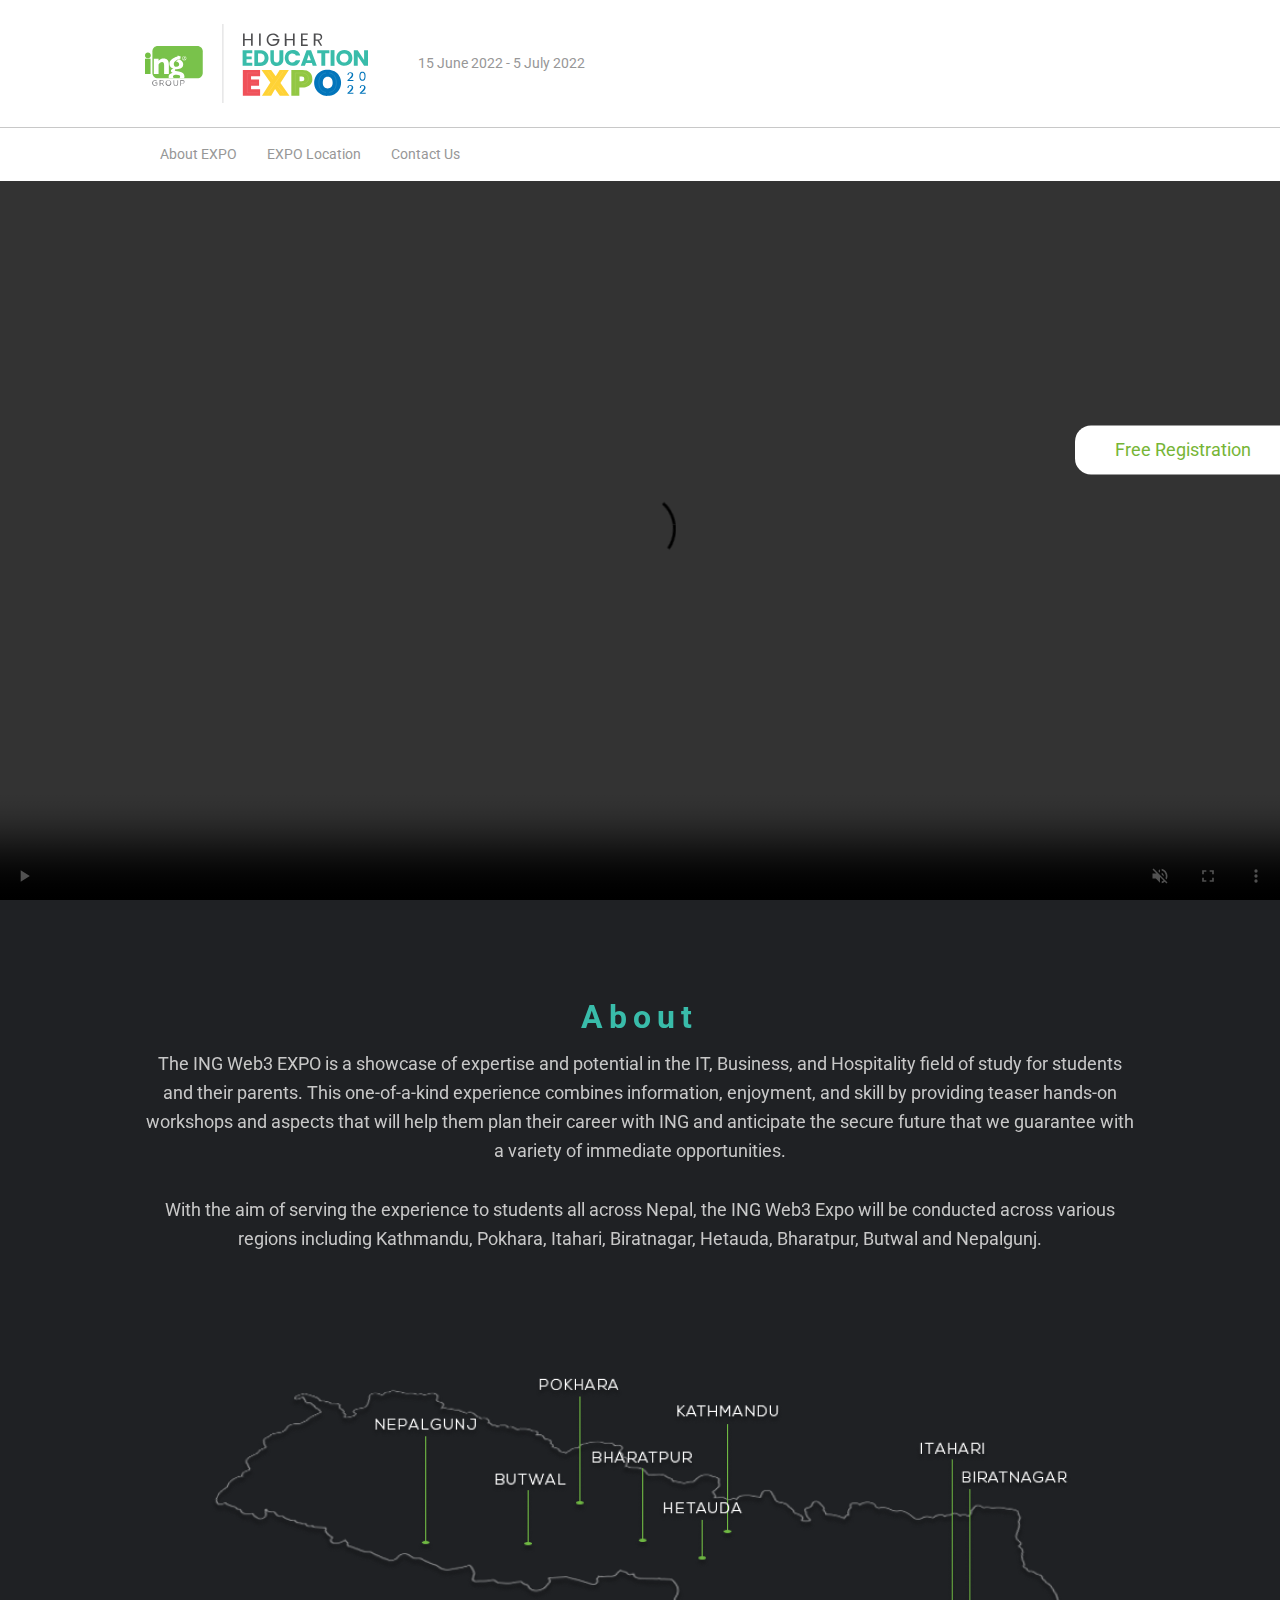
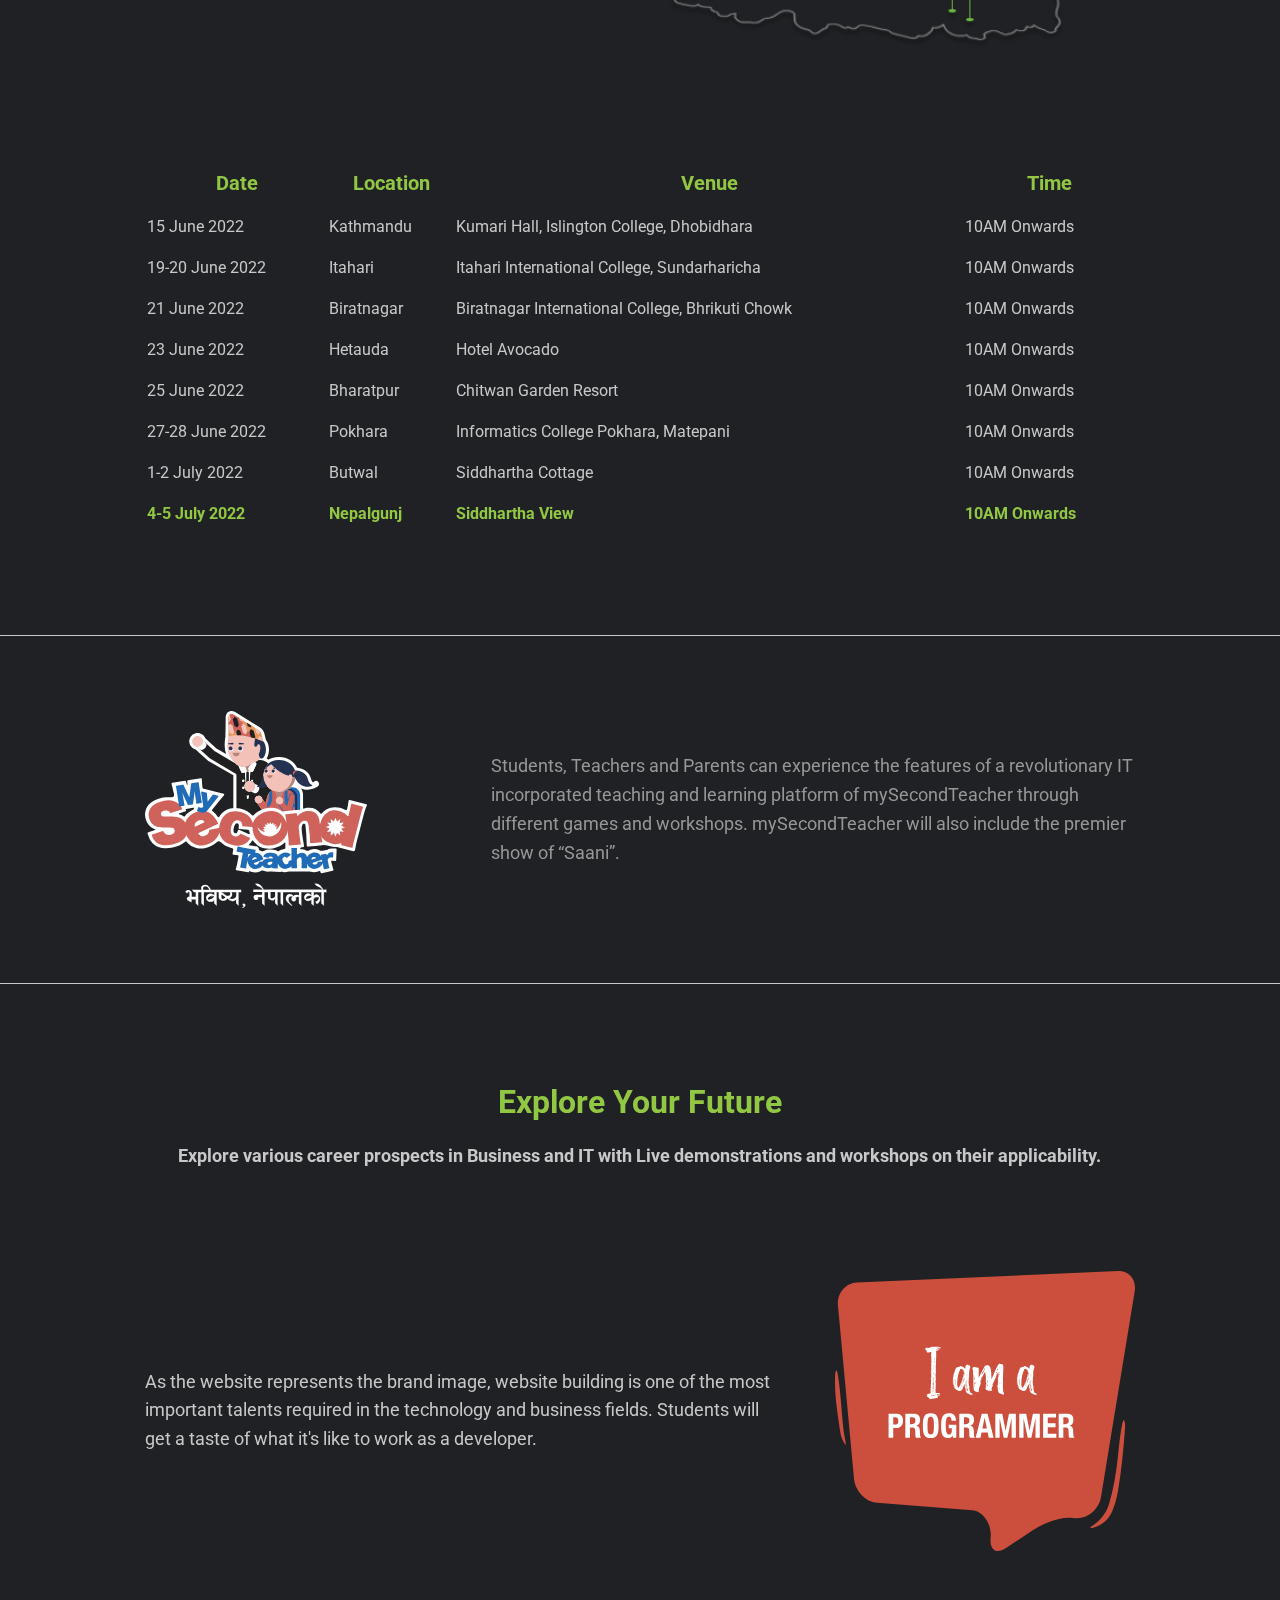
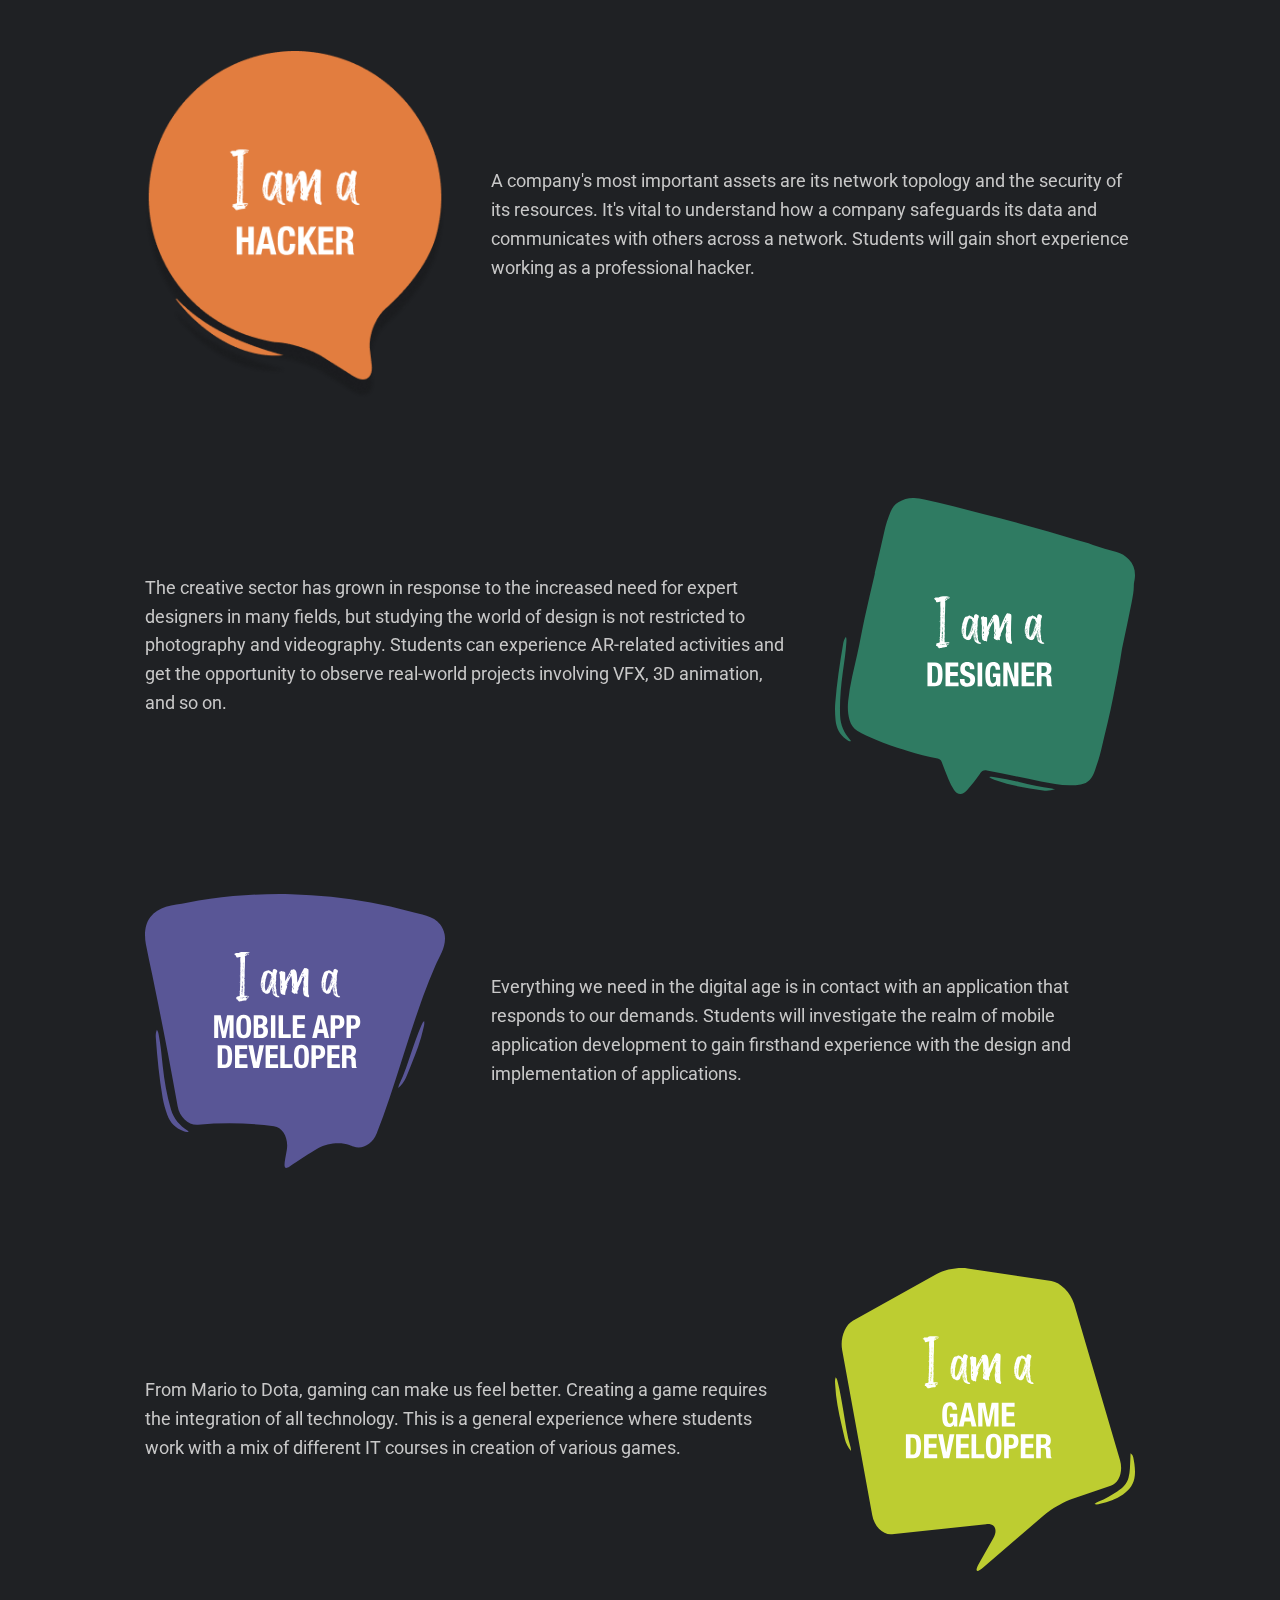
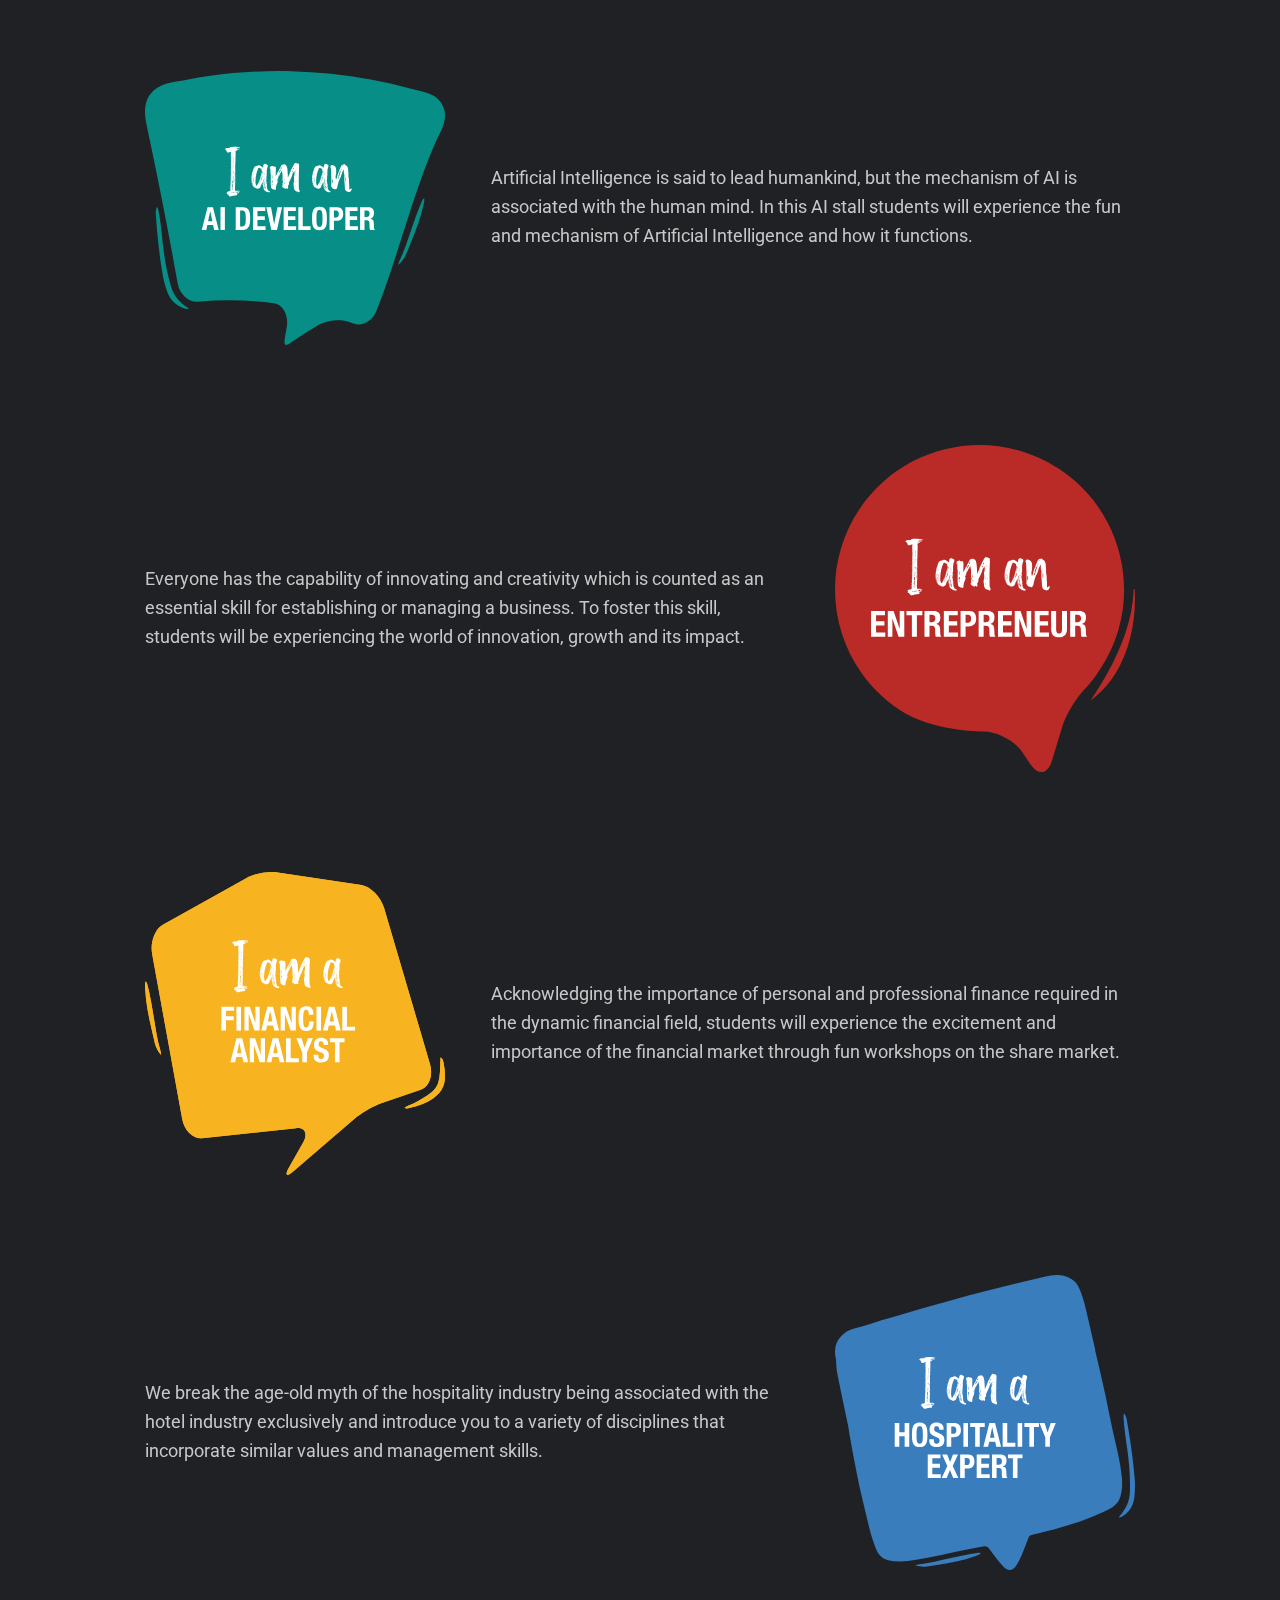
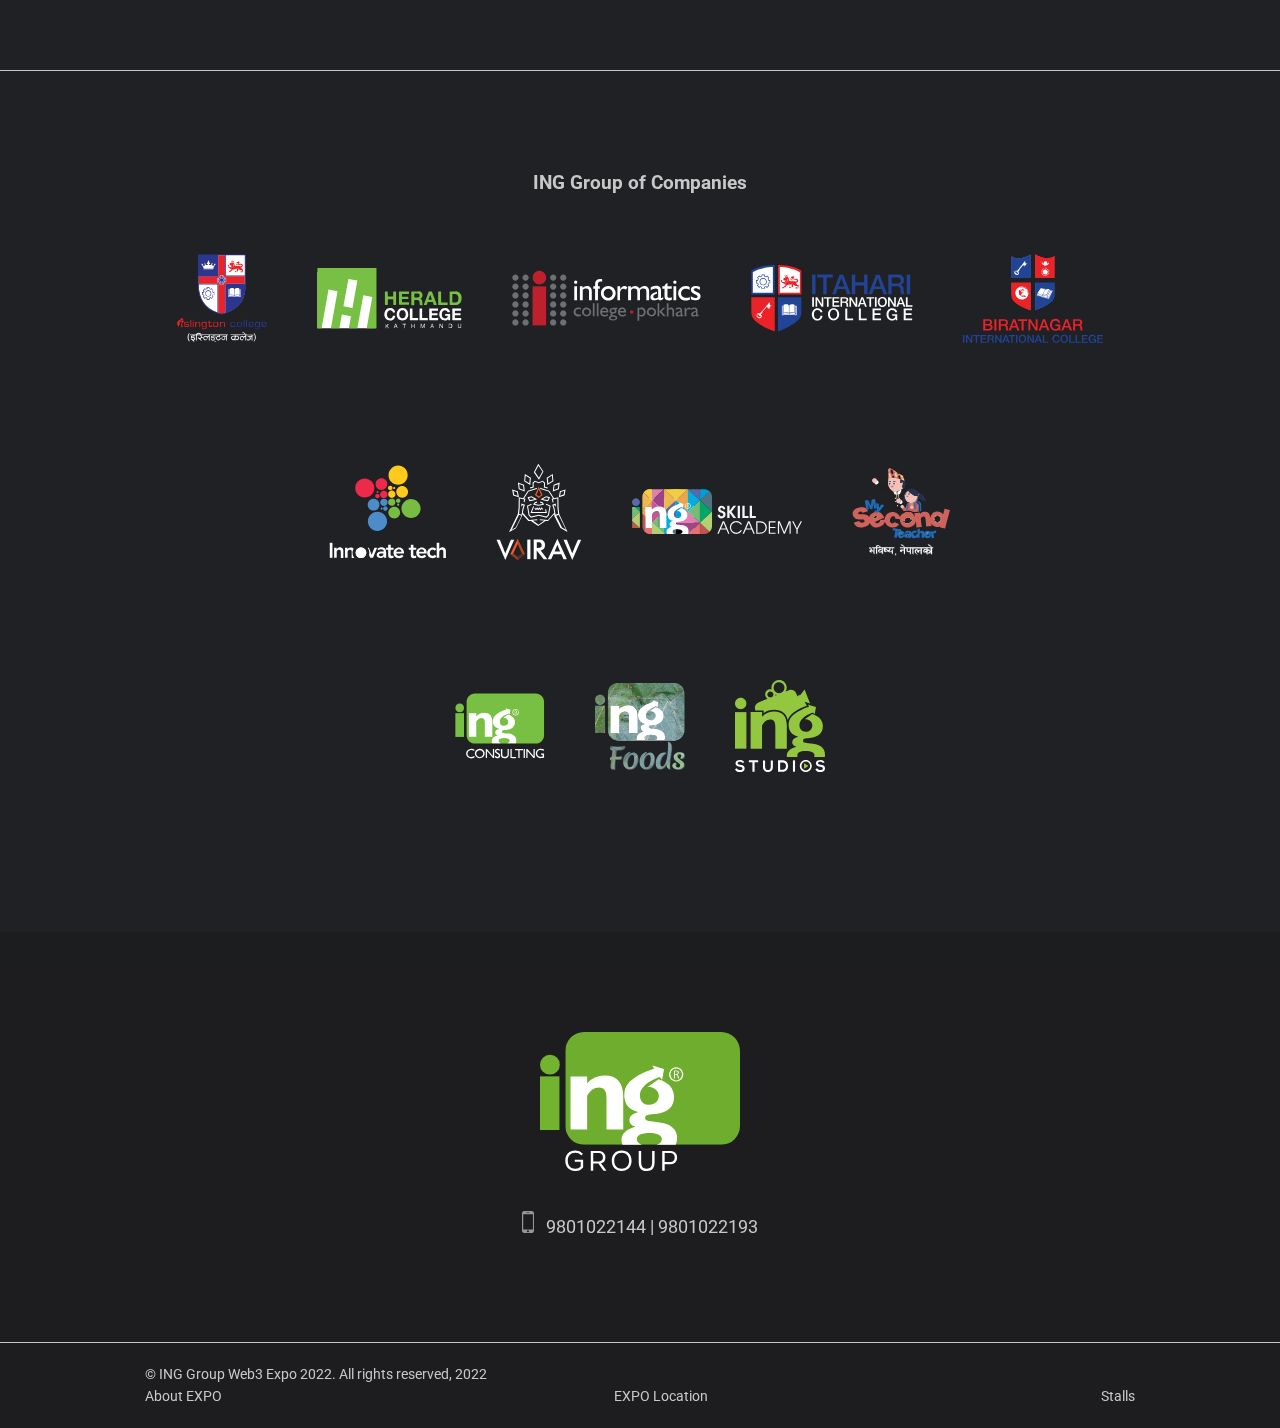
==== index.html @ 7828ffd8 "index" ====
<html lang="en">

<head>
    <meta charset="UTF-8">
    <meta http-equiv="X-UA-Compatible" content="IE=edge">
    <meta name="viewport" content="width=device-width, initial-scale=1.0">
    <link rel="icon" href="assets/images/favicon.ico" type="image/x-icon">
    <title>Web3 Expo 2022 | Nepal</title>
    <link rel="stylesheet" href="https://cdnjs.cloudflare.com/ajax/libs/font-awesome/6.1.1/css/all.min.css" integrity="sha512-KfkfwYDsLkIlwQp6LFnl8zNdLGxu9YAA1QvwINks4PhcElQSvqcyVLLD9aMhXd13uQjoXtEKNosOWaZqXgel0g==" crossorigin="anonymous" referrerpolicy="no-referrer" />
    <link href="https://fonts.googleapis.com/css2?family=Roboto:wght@300;400;500;700;900&display=swap" rel="stylesheet">
    <link href="https://cdn.jsdelivr.net/npm/bootstrap@5.0.2/dist/css/bootstrap.min.css" rel="stylesheet" integrity="sha384-EVSTQN3/azprG1Anm3QDgpJLIm9Nao0Yz1ztcQTwFspd3yD65VohhpuuCOmLASjC" crossorigin="anonymous">
    <link rel="stylesheet" href="assets/css/app.css">
</head>

<body>
        <div class="msg-alert">
                            </div>
    <header>
        <div class="container">
            <div class="upper-nav">
                <div class="inner__container">
                    <div class="logo">
                        <img src="assets/images/logo.svg" alt="Web3 Expo 2022" width="223">
                    </div>
                    <p>
                        15 June 2022 - 5 July 2022
                    </p>
                </div>
            </div>
            <div class="lower-nav">
                <div class="inner__container">
                    <div class="menu">
                        <ul>
                            <li><a href="expo2022_inggroup_com_default.html#expo">About EXPO</a></li>
                            <li><a href="expo2022_inggroup_com_default.html#location">EXPO Location</a></li>
                            <li><a href="expo2022_inggroup_com_default.html#stall">Contact Us</a></li>
                        </ul>
                    </div>
                    <!-- <button>Registration</button> -->
                </div>
            </div>
        </div>
    </header>
    <div class="video-section">
        <video src="./assets/images/video-banner.mp4" autoplay muted playsinline loop controls controlsList="nodownload" disablePictureInPicture></video>
    </div>
    <div class="wrapper">
        <div class="landing__page" id="expo">
            <div class="container">
                <div class="inner__container">
                    <div class="content">
                        <h2 class="title">
                            About
                        </h2>
                        <p>
                            The ING Web3 EXPO is a showcase of expertise and potential in the IT, Business, and Hospitality field of study for students and their parents. This one-of-a-kind experience combines information, enjoyment, and skill by providing teaser hands-on workshops and aspects that will help them plan their career with ING and anticipate the secure future that we guarantee with a variety of immediate opportunities.</p>
                        <p>
                            With the aim of serving the experience to students all across Nepal, the ING Web3 Expo will be conducted across various regions including Kathmandu, Pokhara, Itahari, Biratnagar, Hetauda, Bharatpur, Butwal and Nepalgunj.
                        </p>
                    </div>
                </div>
            </div>
            <div class="map" id="location">
                <img src="assets/images/mapnew.png" alt="Nepal's outline map">
            </div>
        </div>
        <div class="time__table">
            <div class="container">
                <div class="inner__container">
                    <table>
                        <thead>
                            <tr>
                                <th>Date</th>
                                <th>Location</th>
                                <th>Venue</th>
                                <th>Time</th>
                            </tr>
                        </thead>
                        <tbody>
                            <tr >
                                <td>15 June 2022 </td>
                                <td>Kathmandu </td>
                                <td>Kumari Hall, Islington College, Dhobidhara</td>
                                <td>10AM Onwards</td>
                            </tr>
                            <tr >
                                <td>19-20 June 2022</td>
                                <td>Itahari</td>
                                <td>Itahari International College, Sundarharicha</td>
                                <td>10AM Onwards</td>
                            </tr>
                            <tr >
                                <td>21 June 2022</td>
                                <td>Biratnagar</td>
                                <td>Biratnagar International College, Bhrikuti Chowk</td>
                                <td>10AM Onwards</td>
                            </tr>
                            <tr >
                                <td>23 June 2022 </td>
                                <td>Hetauda</td>
                                <td>Hotel Avocado</td>
                                <td>10AM Onwards</td>
                            </tr>
                            <tr >
                                <td>25 June 2022</td>
                                <td>Bharatpur</td>
                                <td>Chitwan Garden Resort</td>
                                <td>10AM Onwards</td>
                            </tr>
                            <tr >
                                <td>27-28 June 2022</td>
                                <td>Pokhara</td>
                                <td>Informatics College Pokhara, Matepani</td>
                                <td>10AM Onwards</td>
                            </tr>
                            <tr >
                                <td>1-2 July 2022 </td>
                                <td>Butwal</td>
                                <td>Siddhartha Cottage</td>
                                <td>10AM Onwards</td>
                            </tr>
                            <tr class="active">
                                <td>4-5 July 2022</td>
                                <td>Nepalgunj</td>
                                <td>Siddhartha View</td>
                                <td>10AM Onwards</td>
                            </tr>
                        </tbody>
                    </table>
                </div>
            </div>
        </div>
        <div class="mst">
            <div class="container">
                <div class="inner__container">
                    <div class="logo">
                        <img src="assets/images/MST.svg" alt="my Second Teacher Logo">
                    </div>
                    <p>
                        Students, Teachers and Parents can experience the features of a revolutionary IT incorporated teaching and learning platform of mySecondTeacher through different games and workshops. mySecondTeacher will also include the premier show of “Saani”.
                    </p>
                </div>
            </div>
        </div>
        <div class="stalls" id="stall">
            <div class="container">
                <div class="inner__container">
                    <h3>
                        Explore Your Future
                    </h3>
                    <p class="sub-heading">Explore various career prospects in Business and IT with Live demonstrations and workshops on their applicability.</p>
                    <div class="stalls__item-holder">
                        <div class="stalls__item">
                            <div class="stalls__item-content">
                                <p>
                                    As the website represents the brand image, website building is one of the most important talents required in the technology and business fields. Students will get a taste of what it's like to work as a developer.
                                </p>
                            </div>
                            <div class="logo">
                                <img src="assets/images/programmer.svg" alt="Programmer">
                            </div>
                        </div>
                        <div class="stalls__item">
                            <div class="logo">
                                <img src="assets/images/hacker.png" alt="Hacker">
                            </div>
                            <div class="stalls__item-content">
                                <p>
                                    A company's most important assets are its network topology and the security of its
                                    resources. It's vital to understand how a company safeguards its data and
                                    communicates with others across a network. Students will gain short experience
                                    working as a professional hacker.
                                </p>
                            </div>
                        </div>
                        <div class="stalls__item">
                            <div class="stalls__item-content">
                                <p>
                                    The creative sector has grown in response to the increased need for expert designers in many fields, but studying the world of design is not restricted to photography and videography. Students can experience AR-related activities and get the opportunity to observe real-world projects involving VFX, 3D animation, and so on.



                                </p>
                            </div>
                            <div class="logo">
                                <img src="assets/images/designer.svg" alt="Designer">
                            </div>
                        </div>
                        <div class="stalls__item">
                            <div class="logo">
                                <img src="assets/images/mobileapp.svg" alt="Mobile App Developer">
                            </div>
                            <div class="stalls__item-content">
                                <p>
                                    Everything we need in the digital age is in contact with an application that
                                    responds to our demands. Students will investigate the realm of mobile application
                                    development to gain firsthand experience with the design and implementation of
                                    applications.


                                </p>
                            </div>
                        </div>

                        <div class="stalls__item">
                            <div class="stalls__item-content">
                                <p>
                                    From Mario to Dota, gaming can make us feel better. Creating a game requires the
                                    integration of all technology. This is a general experience where students work with
                                    a mix of different IT courses in creation of various games.


                                </p>
                            </div>
                            <div class="logo">
                                <img src="assets/images/game.svg" alt="Game Developer">
                            </div>
                        </div>
                        <div class="stalls__item">
                            <div class="logo">
                                <img src="assets/images/ai.svg" alt="AI Developer">
                            </div>
                            <div class="stalls__item-content">
                                <p>
                                    Artificial Intelligence is said to lead humankind, but the mechanism of AI is associated with the human mind. In this AI stall students will experience the fun and mechanism of Artificial Intelligence and how it functions.



                                </p>
                            </div>

                        </div>
                        <div class="stalls__item">

                            <div class="stalls__item-content">
                                <p>
                                    Everyone has the capability of innovating and creativity which is counted as an essential skill for establishing or managing a business. To foster this skill, students will be experiencing the world of innovation, growth and its impact.


                                </p>
                            </div>
                            <div class="logo">
                                <img src="assets/images/entrepreneur.svg" alt="Entrepreneur">
                            </div>
                        </div>
                        <div class="stalls__item">
                            <div class="logo">
                                <img src="assets/images/financial.svg" alt="Financial Analyst">
                            </div>
                            <div class="stalls__item-content">
                                <p>
                                    Acknowledging the importance of personal and professional finance required in the dynamic financial field, students will experience the excitement and importance of the financial market through fun workshops on the share market.


                                </p>
                            </div>

                        </div>
                        <div class="stalls__item">

                            <div class="stalls__item-content">
                                <p>
                                    We break the age-old myth of the hospitality industry being associated with the hotel industry exclusively and introduce you to a variety of disciplines that incorporate similar values and management skills.


                                </p>
                            </div>
                            <div class="logo">
                                <img src="assets/images/hospitality.svg" alt="Hospitality Expert">
                            </div>
                        </div>
                    </div>
                </div>
            </div>
        </div>
        <div class="partners">
            <div class="container">
                <div class="inner__container">
                    <h4>
                        ING Group of Companies
                    </h4>

                    <div class="logo__holder">
                        <a href="https://islington.edu.np/" target="_blank" class="islington"><img src="assets/images/islington.svg" alt="Islington College Kathmandu"></a>
                        <a href="https://heraldcollege.edu.np/" target="_blank" class="herald"><img src="assets/images/herald.svg" alt="Herald College Kathmandu"></a>
                        <a href="https://icp.edu.np/" target="_blank" class="icp"><img src="assets/images/icp.svg" alt="Informatics College Pokhara"></a>
                        <a href="https://iic.edu.np/" target="_blank" class="ithari"><img src="assets/images/ithari.svg" alt="Itahari International College"></a>
                        <a href="https://bicnepal.edu.np/" target="_blank" class="bic"><img src="assets/images/bic.svg" alt="Biratnagar International College"></a>
                        <a href="https://www.innovatetech.io/" target="_blank" class="inovate"><img src="assets/images/inovate.svg" alt="Innovate tech"></a>
                        <a href="https://vairav.net/" target="_blank" class="vairav"><img src="assets/images/vairav.svg" alt="Vairav Technology"></a>
                        <a href="https://ingskill.com/" target="_blank" class="skill"><img src="assets/images/skill.svg" alt="ING Skill Academy"></a>
                        <a href="https://www.mysecondteacher.com/" target="_blank" class="teacher"><img src="assets/images/teacher.svg" alt="mySecondTeacher"></a>
                        <div class="inner-logo__holder">
                            <a href="inggroup_com_default.html" target="_blank" class="consulting"><img src="assets/images/consulting.svg" alt="ING Consulting"></a>
                            <a class="ingfoods"><img src="assets/images/ingfoods-new.svg" alt="ING Foods"></a>
                            <a class="ingstudios"><img src="assets/images/ingstudios-new.svg" alt="ING Studios"></a>
                        </div>
                    </div>
                </div>
            </div>
        </div>
        <div class="cta">
            <div class="container">
                <div class="inner__container">
                    <div class="row">
                        <div class="col-12 contact-container">
                            <!-- <h4>To attend the EXPO</h4> -->
                            <div class="logo">
                                <a href="inggroup_com_default.html" target="_blank"><img src="assets/images/ing_logo.svg" alt="ING Group Logo"></a>
                            </div>
                            <div class="contact">
                                <div class="number">
                                    <img src="assets/images/mobile-icon.svg" alt="icon"> <a href="tel:+9779801022144">9801022144</a> | <a href="tel:+9779801022193">9801022193</a>
                                </div>
                                <div class="social-icon">
                                    <ul>
                                        <li><a href="expo2022_inggroup_com_default.html#"><i class="fa-brands fa-facebook-f"></i></a></li>
                                        <li><a href="expo2022_inggroup_com_default.html#"><i class="fa-brands fa-instagram"></i></a></li>
                                        <li><a href="expo2022_inggroup_com_default.html#"><i class="fa-brands fa-linkedin-in"></i></a></li>
                                    </ul>
                                </div>
                            </div>

                        </div>
                        <!-- <div class="col-6">
                            <form action="">
                                <input type="text" placeholder="Name">
                                <input type="email" placeholder="Email">
                                <input type="number" placeholder="Phone no.">
                                <button type="submit">Register</button>
                            </form>
                        </div> -->
                    </div>
                </div>
            </div>
            <div class="footer">
                <div class="container">
                    <div class="inner__container">
                        <div class="row">
                            <div class="col-12  col-lg-7">
                                <p>© ING Group Web3 Expo 2022. All rights reserved, 2022</p>
                            </div>
                            <div class="col-12  col-lg-5">
                                <div class="links">
                                    <ul>
                                        <li><a href="expo2022_inggroup_com_default.html#expo">About EXPO</a> </li>
                                        <li><a href="expo2022_inggroup_com_default.html#location">EXPO Location</a> </li>
                                        <li><a href="expo2022_inggroup_com_default.html#stall">Stalls</a> </li>
                                    </ul>
                                </div>
                            </div>
                        </div>


                    </div>
                </div>
            </div>
        </div>

    </div>

    <a class="enquire__btn">
        <i class="fa-solid fa-arrow-left-long"></i> Free Registration
    </a>

    <div class="form-overlay">
    </div>
    <div class="custom__form">
        <form method="post" action="expo2022_inggroup_com_default.html">
            <h6>Register Here</h6>
            <div class="custom__form-row">
                <label for="">Name*</label> <span id="name-error" class="error"> </span>
                <input name="name" type="text" required>
            </div>
            <div class="custom__form-row">
                <label for="">Email*</label> <span id="name-error" class="error"> </span>
                <input name="email" type="text" required>
            </div>
            <div class="custom__form-row">
                <label for="">Phone*</label> <span id="name-error" class="error"> </span>
                <input name="phone" type="text" required>
            </div>
            <div class="custom__form-row">
                <label for="">Address*</label> <span id="name-error" class="error"> </span>
                <input name="address" type="text" required>
            </div>
            <div class="custom__form-row">
                <label for="">Message*</label> <span id="message-error" class="error">
                    </span>
                <textarea name="message" id="" cols="30" rows="10" required></textarea>
            </div>
            <div class="custom__form-row">
                <button type="submit">Send Message </button>
            </div>
        </form>
    </div>


    <script src="https://cdn.jsdelivr.net/npm/bootstrap@5.2.0-beta1/dist/js/bootstrap.bundle.min.js" integrity="sha384-pprn3073KE6tl6bjs2QrFaJGz5/SUsLqktiwsUTF55Jfv3qYSDhgCecCxMW52nD2" crossorigin="anonymous">
    </script>

    <script src="assets/js/app.js"></script>

<script defer src="https://static.cloudflareinsights.com/beacon.min.js/v652eace1692a40cfa3763df669d7439c1639079717194" integrity="sha512-Gi7xpJR8tSkrpF7aordPZQlW2DLtzUlZcumS8dMQjwDHEnw9I7ZLyiOj/6tZStRBGtGgN6ceN6cMH8z7etPGlw==" data-cf-beacon='{"rayId":"72818242df246bdf","version":"2022.6.0","r":1,"token":"8847e1e9a34e4f7586c8f32bec482266","si":100}' crossorigin="anonymous"></script>
</body>

</html>
---- assets/css/app.css ----
*{margin:0;padding:0;box-sizing:border-box}html{-ms-overflow-style:none;scrollbar-width:none;overflow-anchor:none}body{font-family:"Roboto",sans-serif;color:#c8c8c8;line-height:1.61;font-size:clamp(14px,1.5vw,18px)}body::-webkit-scrollbar{display:none}body p{margin:0}header{background-color:#fff;color:#979797;font-size:14px}header .upper-nav{padding:24px 0;border-bottom:1px solid #c8c8c8}@media(max-width: 768px){header .upper-nav{padding:18px 0}}header .upper-nav .inner__container{display:flex;align-items:center}@media(max-width: 768px){header .upper-nav .inner__container{flex-direction:column}header .upper-nav .inner__container p{margin-top:20px}}header .upper-nav .logo{margin-right:50px}@media(max-width: 768px){header .upper-nav .logo{margin-right:0;width:200px}}header .upper-nav .logo img{width:100%}header .lower-nav{padding:15px 0}header .lower-nav .inner__container{display:flex;justify-content:space-between;align-items:center}@media(max-width: 768px){header .lower-nav .inner__container{justify-content:center}}@media(max-width: 425px){header .lower-nav .inner__container{width:100%}}header .lower-nav ul{margin:0;padding:0;display:flex}header .lower-nav ul li{list-style:none;margin:0;padding:0}header .lower-nav ul li a{padding:7px 15px;text-decoration:none;color:inherit;cursor:pointer}header .lower-nav ul li a:hover{color:#76b536}header .lower-nav button{background-color:#39bcaa;padding:7px 50px;border:none;cursor:pointer;color:#fff}.video-section{height:calc(100vh - 180.53px);background-color:#000}@media(max-width: 768px){.video-section{height:100vw}}.video-section video{width:100%;height:100%;-o-object-fit:cover;object-fit:cover}.video-section video::-webkit-media-controls-timeline,.video-section video::-webkit-media-controls-current-time-display,.video-section video::-webkit-media-controls-time-remaining-display,.video-section video::-webkit-media-controls-start-playback-button,.video-section video::-webkit-media-controls-overlay-play-button{display:none}.wrapper{position:relative;background-color:#1f2124}.wrapper:after{content:"";position:absolute;top:0;left:0;background:url("../images/background-noise.png") no-repeat;background-size:cover;width:100%;height:100%;z-index:0;opacity:.3;mix-blend-mode:overlay;z-index:0}.inner__container{width:77.35%;margin:0 auto}.landing__page{width:100%;position:relative;display:flex;flex-direction:column;align-items:center;padding:0 15px;position:relative;transition:width 500ms linear;z-index:1;padding:100px 0}.landing__page .content{text-align:center;margin:0 auto}.landing__page .content p{padding:15px 0}.landing__page .title{font-size:clamp(32px,1.5vw,50px);line-height:1.1;color:#39bcaa}.landing__page .mst-logo img{width:7vw;min-width:150px}.landing__page .ing-logo img{width:26vw;min-width:250px}.landing__page h2{color:#fff;letter-spacing:clamp(6px,2.5vw,.2vw);font-size:clamp(14px,2.5vw,.5vw);line-height:1.3}.landing__page .map{max-width:1002px;min-width:300px;position:relative;margin-top:100px}.landing__page .map img{width:100%}.landing__page .map .pin{position:relative;width:.5vw;height:.4vw;min-width:8px;min-height:6px;border-radius:50%;background-color:green;transform:scaleY(-65%)}.landing__page .map .pin::before{content:"";position:absolute;width:100%;height:100%;background-color:inherit;border-radius:50%;z-index:-1;-webkit-animation:ripple 1.5s ease-out infinite;animation:ripple 1.5s ease-out infinite}.landing__page .map .pin::after{content:"";position:absolute;width:2px;height:var(--height);background-color:inherit;left:50%;top:50%;transform:translateX(-50%);transition:height 500ms linear}.landing__page .map .pin p{transform:skewY(0);color:#fff}.landing__page .map .pin-holder{position:absolute;width:.9vw;height:.7vw;min-width:12px;min-height:10px;border-radius:50%;cursor:pointer;-webkit-animation:var(--pinanimation);animation:var(--pinanimation);opacity:0;-webkit-animation-delay:1s;animation-delay:1s;-webkit-animation-fill-mode:forwards;animation-fill-mode:forwards;transform-origin:bottom;display:flex;justify-content:center;align-items:center}.landing__page .map .pin-holder:hover .pin:after{height:100px}.landing__page .map .pin-holder:hover .pin::before{content:none}.landing__page .map .pin-holder:hover .pin-content{visibility:visible}.landing__page .map .pin-holder:hover .pin-content p{opacity:1}.landing__page .map .pin-content{position:absolute;left:50%;transform:translateX(-50%);top:-80px;color:#fff;visibility:var(--visibility)}.landing__page .map .pin-content h4{text-transform:uppercase;letter-spacing:2px;opacity:var(--opacity);transition:opacity 1s ease-in-out;font-size:18px}.landing__page .map .pin-content p{transition:opacity 1s ease-in-out;position:absolute;opacity:0;top:0;width:300px;left:50%;transform:translateX(-50%);font-size:14px}.landing__page .map .nepalgunj{bottom:37%;left:24%;-webkit-animation-delay:500ms;animation-delay:500ms}.landing__page .map .butwal{bottom:34%;left:36%;-webkit-animation-delay:2500ms;animation-delay:2500ms}.landing__page .map .pokhara{bottom:50%;left:41%;-webkit-animation-delay:1500ms;animation-delay:1500ms}.landing__page .map .bharatpur{bottom:37%;left:49%;-webkit-animation-delay:3500ms;animation-delay:3500ms}.landing__page .map .hetauda{bottom:29%;left:56%;-webkit-animation-delay:5500ms;animation-delay:5500ms}.landing__page .map .kathmandu{bottom:42%;left:59%;-webkit-animation-delay:4500ms;animation-delay:4500ms}.landing__page .map .ithari{right:11.5%;bottom:13%;-webkit-animation-delay:6500ms;animation-delay:6500ms}.landing__page .map .biratnagar{right:9.5%;bottom:6.5%;-webkit-animation-delay:7500ms;animation-delay:7500ms}.landing__page .landing__page-content h1{text-align:center;color:#fff;margin:5% 0;font-size:clamp(16px,2.5vw,1vw);letter-spacing:clamp(6px,2.5vw,.2vw);line-height:1.3}.landing__page .landing__page-content h1 .highlight{font-size:clamp(20px,2.5vw,1.5vw);letter-spacing:clamp(6px,2.5vw,.4vw);line-height:1.5}.landing__page .landing__page-content h1 .highlight-color{color:#efc42e}.landing__page .landing__page-content .icon{display:flex;justify-content:center;align-items:center}.landing__page .landing__page-content .icon img{width:clamp(10px,2.5vw,1vw);height:clamp(10px,2.5vw,1vw);margin-right:2%}.landing__page .landing__page-content p{color:#fff;text-align:center;font-size:clamp(10px,2.5vw,1vw)}@-webkit-keyframes ripple{from{opacity:1;transform:scale(0)}to{opacity:0;transform:scale(3)}}@keyframes ripple{from{opacity:1;transform:scale(0)}to{opacity:0;transform:scale(3)}}@-webkit-keyframes scale-easeOutBounce{0%{opacity:0;--height: 100px;--visibility: visible}40%{transform:scale(1)}50%{transform:scale(0.9)}60%{transform:scale(0.5)}90%{transform:scale(1)}100%{opacity:1;--height: 0;--opacity: 0;--visibility: collapse}}@keyframes scale-easeOutBounce{0%{opacity:0;--height: 100px;--visibility: visible}40%{transform:scale(1)}50%{transform:scale(0.9)}60%{transform:scale(0.5)}90%{transform:scale(1)}100%{opacity:1;--height: 0;--opacity: 0;--visibility: collapse}}.time__table{padding-bottom:100px;position:relative;z-index:1}@media(max-width: 991px){.time__table .inner__container{overflow-x:scroll;scrollbar-width:3px;scrollbar-color:rgba(118,181,54,.7)}.time__table .inner__container::-webkit-scrollbar{-webkit-appearance:none;height:3px}.time__table .inner__container::-webkit-scrollbar-thumb{height:3px;border-radius:4px;background-color:rgba(118,181,54,.7);box-shadow:0 0 1px rgba(255,255,255,.5)}}.time__table table{width:100%;min-width:725px}.time__table table thead{margin-bottom:15px}.time__table table th{font-size:clamp(20px,1.5vw,30px);color:#92c743;padding:10px 0}.time__table table td{padding:10px 0;font-size:clamp(14px,1.5vw,16px)}.time__table table tr.active{color:#92c743;font-weight:700}.mst{position:relative;z-index:1}.mst .container{border-top:1px solid #c8c8c8;border-bottom:1px solid #c8c8c8;padding:75px 0}.mst .inner__container{display:flex;align-items:center;justify-content:space-between}@media(max-width: 991px){.mst .inner__container{flex-direction:column}}.mst .inner__container .logo{width:222px}@media(max-width: 991px){.mst .inner__container .logo{width:180px}}.mst .inner__container p{width:65%;color:#979797}@media(max-width: 991px){.mst .inner__container p{width:100%;text-align:center;margin-top:20px}}.stalls{position:relative;z-index:1;padding-top:100px}.stalls .container{border-bottom:1px solid #c8c8c8}.stalls h3{color:#92c743;font-size:clamp(32px,1.5vw,50px);line-height:1.1718;text-align:center}.stalls .sub-heading{margin-top:20px;font-weight:700;text-align:center}.stalls .stalls__item-holder .stalls__item{display:flex;margin:100px 0;justify-content:space-between}@media(max-width: 991px){.stalls .stalls__item-holder .stalls__item{flex-direction:column;align-items:center;justify-content:center;text-align:center}.stalls .stalls__item-holder .stalls__item:nth-child(odd){flex-direction:column-reverse}.stalls .stalls__item-holder .stalls__item:nth-child(odd) .logo{margin-bottom:20px}.stalls .stalls__item-holder .stalls__item:nth-child(even) .logo{margin-bottom:20px}}.stalls .stalls__item-holder .stalls__item .stalls__item-content{width:65%;display:flex;align-items:center}@media(max-width: 991px){.stalls .stalls__item-holder .stalls__item .stalls__item-content{width:100%}}.stalls .stalls__item-holder .stalls__item .logo{max-width:300px;width:100%}@media(max-width: 991px){.stalls .stalls__item-holder .stalls__item .logo{max-width:200px}}.stalls .stalls__item-holder .stalls__item .logo img{width:100%}.partners{position:relative;z-index:1;padding:100px 0}.partners h4{font-size:clamp(16px,1.5vw,24px);font-weight:700;line-height:1.2;text-align:center}.partners .logo__holder{display:flex;justify-content:center;flex-wrap:wrap;align-items:center}.partners .logo__holder .inner-logo__holder{display:flex;flex-wrap:wrap;justify-content:center;align-items:center}.partners .logo__holder a{display:inline-block;margin:0 25px;padding:60px 0}@media(max-width: 991px){.partners .logo__holder a{padding:30px 0}}.partners .logo__holder a img{width:100%}.partners .logo__holder .islington{width:90px}.partners .logo__holder .herald{width:145px}.partners .logo__holder .icp{width:189px}.partners .logo__holder .ithari{width:162px}.partners .logo__holder .bic{width:140px}.partners .logo__holder .inovate{width:117px}.partners .logo__holder .vairav{width:86px}.partners .logo__holder .skill{width:170px}.partners .logo__holder .teacher{width:98px}.partners .logo__holder .consulting{width:90px}.partners .logo__holder .ingfoods{width:90px}.partners .logo__holder .ingstudios{width:90px}.cta{background:rgba(56,56,56,.4);padding-top:100px;position:relative}@media(max-width: 425px){.cta .inner__container{width:100%;padding:0 15px}}.cta .row{padding-bottom:100px}.cta::before{position:absolute;content:"";width:100%;height:100%;top:0;left:0;background:rgba(56,56,56,.4);mix-blend-mode:multiply;z-index:0}.cta .container{position:relative;z-index:1}.cta h4{font-size:50px;line-height:1.1;color:#92c743}.cta .contact-container{display:flex;flex-direction:column;justify-content:space-between;align-items:center}.cta .contact-container .logo{width:200px}.cta .contact-container .logo img{width:100%}@media(max-width: 768px){.cta .contact-container .logo{width:180px}}.cta .contact{margin-top:40px}.cta .contact .number{text-align:center}.cta .contact .number img{margin-right:8px}.cta .contact .number a{text-decoration:none;color:inherit}.cta .contact .number a:hover{color:#76b536}.cta .social-icon{margin-top:14px;display:none}.cta .social-icon ul{margin:0;padding:0;display:flex;justify-content:center}.cta .social-icon ul li{list-style:none;margin:0;padding:0}.cta .social-icon ul li:not(:last-child){margin-right:15px}.cta .social-icon ul li a{color:inherit}.cta .social-icon ul li a:hover{color:#76b536}.cta form input{width:100%;border:1px solid #39bcaa;padding:12px 15px;background-color:transparent;color:inherit;margin:15px 0}.cta form input:active,.cta form input:focus-visible{outline:none !important}.cta form button{padding:12px 50px;background-color:#39bcaa;color:inherit;outline:none;border:none;margin-top:15px}.footer{position:relative;font-size:14px;z-index:2}.footer .row{padding-bottom:0 !important}.footer .container{padding-top:20px;padding-bottom:20px;border-top:1px solid #c8c8c8}@media(max-width: 991px){.footer .container{text-align:center}}@media(max-width: 991px){.footer .links{margin-top:10px}}.footer .links ul{margin:0;padding:0;display:flex;justify-content:space-between}.footer .links ul li{list-style:none;padding:0;margin:0}.footer .links ul li a{color:inherit;text-decoration:none}.footer .links ul li a:hover{color:#76b536}.custom__form{position:fixed;right:0;background-color:#fff;width:30vw;transform:translateX(100%);height:100%;bottom:0;right:0;color:#76b536;transition:all 500ms linear;-webkit-animation:var(--customOpacity);animation:var(--customOpacity);display:flex;justify-content:center;align-items:center;z-index:5}@media(max-width: 768px){.custom__form{width:100vw}}.custom__form h6{font-size:clamp(20px,1.5vw,28px)}.custom__form .custom__form-row{margin-top:30px}.custom__form .custom__form-row button{background-color:transparent;color:#76b536;font-size:16px;letter-spacing:1px;font-weight:400;padding:10px 15px;box-sizing:border-box;border:0;cursor:pointer;border:1px solid #76b536}.custom__form .custom__form-row button:hover{background-color:#76b536;color:#fff}.custom__form form{display:flex;flex-direction:column;padding:20px 10px;width:80%;margin:0 auto}.custom__form form label{font-size:16px;font-weight:400;color:#76b536;width:100%}.custom__form form input,.custom__form form textarea{background-color:transparent;border-width:0 0 1px;border-color:#76b536;font-size:16px;font-weight:400;color:#76b536;width:100%;height:calc(18.85714px + .89286vw);box-sizing:border-box;border-radius:0 !important;-webkit-appearance:none !important}.custom__form form input:active,.custom__form form input:focus-visible,.custom__form form textarea:active,.custom__form form textarea:focus-visible{outline:none !important;background-color:transparent !important;color:green !important}.custom__form form textarea{width:100%;height:85px;resize:none;box-sizing:border-box;border-radius:0 !important;-webkit-appearance:none !important}.enquire__btn{padding:10px 30px;border-radius:16px 0 0 16px;background-color:#fff;position:fixed;right:-1px;top:50%;transform:translate(0, -50%);cursor:pointer;text-align:right;transition:all 500ms linear;text-decoration:none;z-index:6;color:#76b536}.enquire__btn:hover{color:#76b536}@media(max-width: 768px){.enquire__btn{top:85%;transition:opacity linear;text-align:left;display:flex;align-items:center;line-height:1.2}}.enquire__btn i{margin-right:10px}.enquire__btn.active{text-align:left}@media(max-width: 768px){.enquire__btn.active{top:5%;font-size:18px}}.enquire__btn.active i{margin-right:0;margin-left:10px}.msg-alert{margin:20px 40px 0 0;position:fixed;max-width:300px;top:0;right:0;z-index:2}@media(max-width: 425px){.msg-alert{max-width:100vw;right:inherit;margin:0}}.msg-alert .alert{margin:20px}.error{color:#842029;font-size:14px}.p-error{font-size:15px}@-webkit-keyframes visible{0%{opacity:1}20%{opacity:.5}40%{opacity:0}60%{opacity:0}70%{opacity:0}80%{opacity:0}90%{opacity:.5}100%{opacity:1}}@keyframes visible{0%{opacity:1}20%{opacity:.5}40%{opacity:0}60%{opacity:0}70%{opacity:0}80%{opacity:0}90%{opacity:.5}100%{opacity:1}}.overlay{position:relative}.overlay:after{content:"";position:fixed;background-color:rgba(0,0,0,.8);width:100%;height:100%;top:0;left:0;z-index:3}.try{width:100vw;height:100vh;overflow-x:hidden}.try .wrapper{height:100%;overflow-x:hidden !important;background-color:#fff;display:flex;justify-content:center;align-items:center;flex-direction:column}.try .image-wrapper{width:500px}@media only screen and (max-width: 600px){.try .image-wrapper{width:100%}}.try .image-wrapper img{width:100%}.try h1{margin:0;padding:25px;font-size:35px;color:#3a3a3a}@media only screen and (max-width: 600px){.try h1{font-size:20px}}
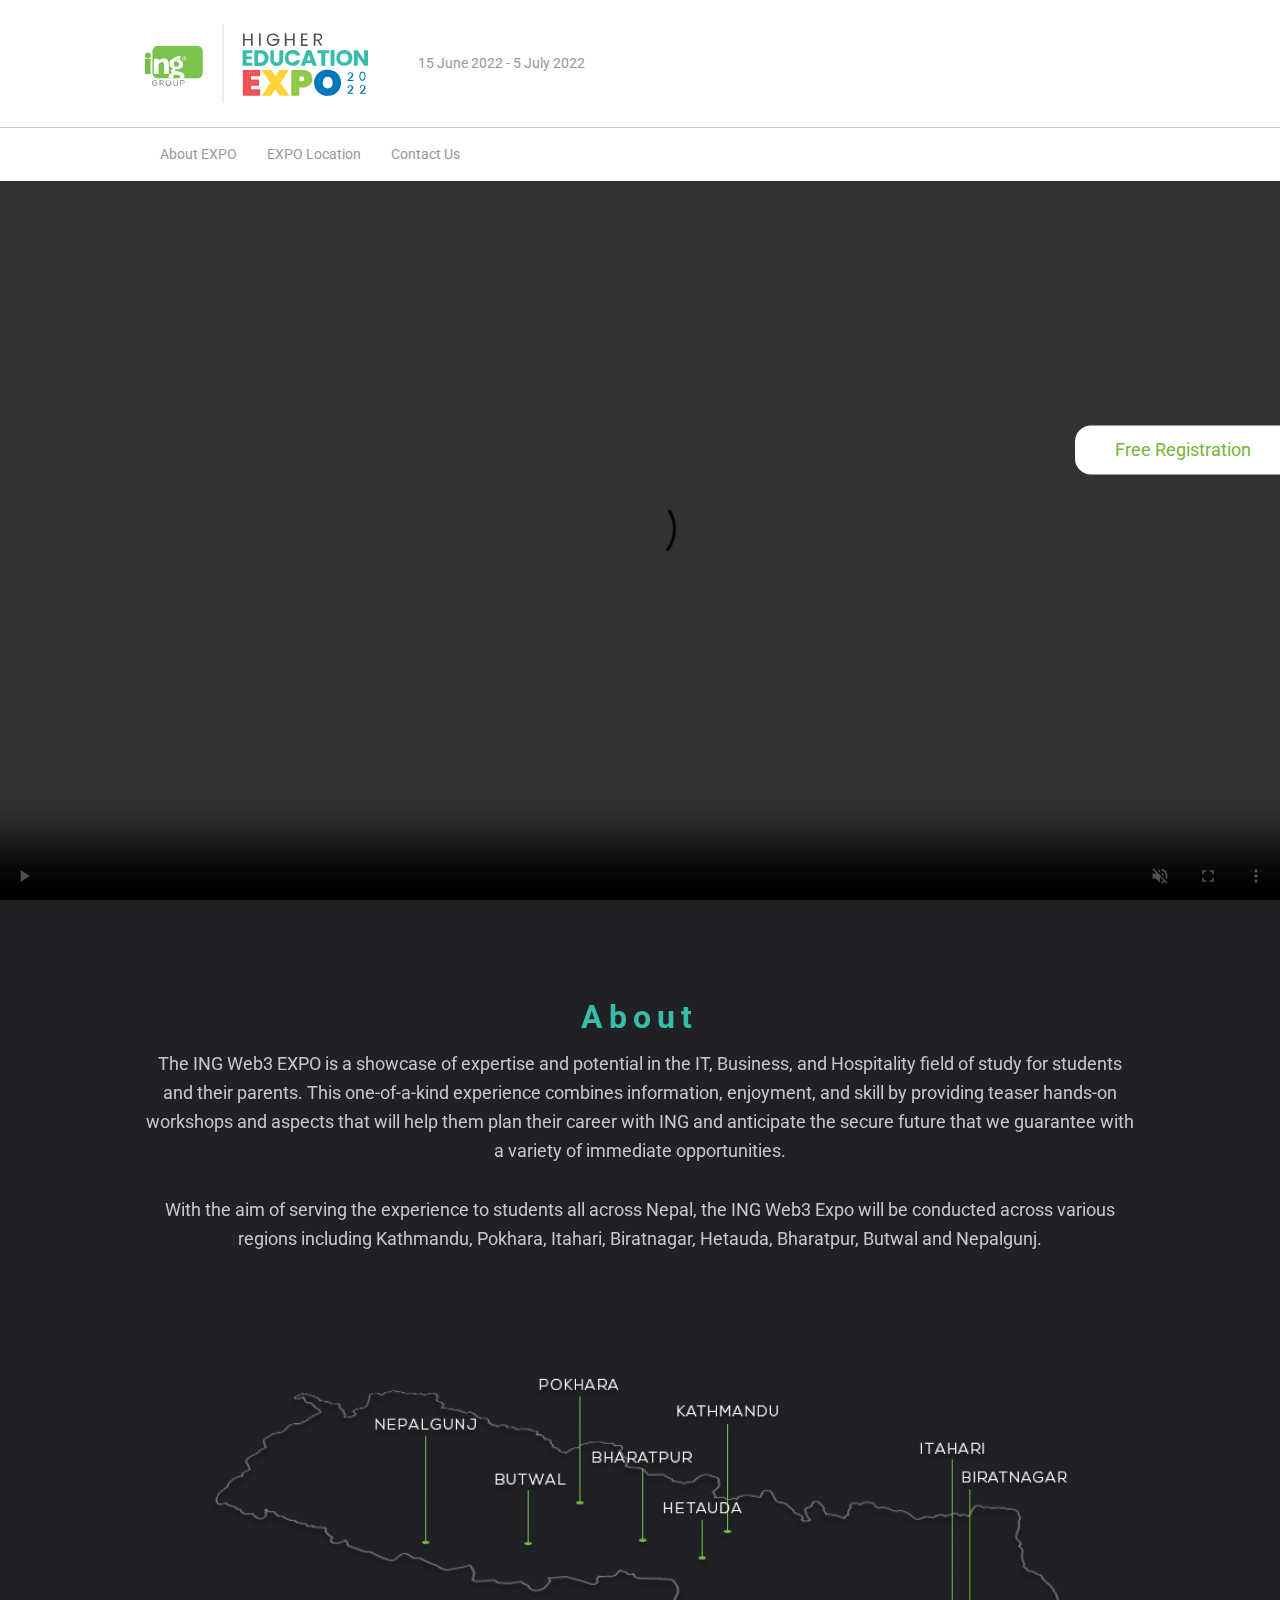
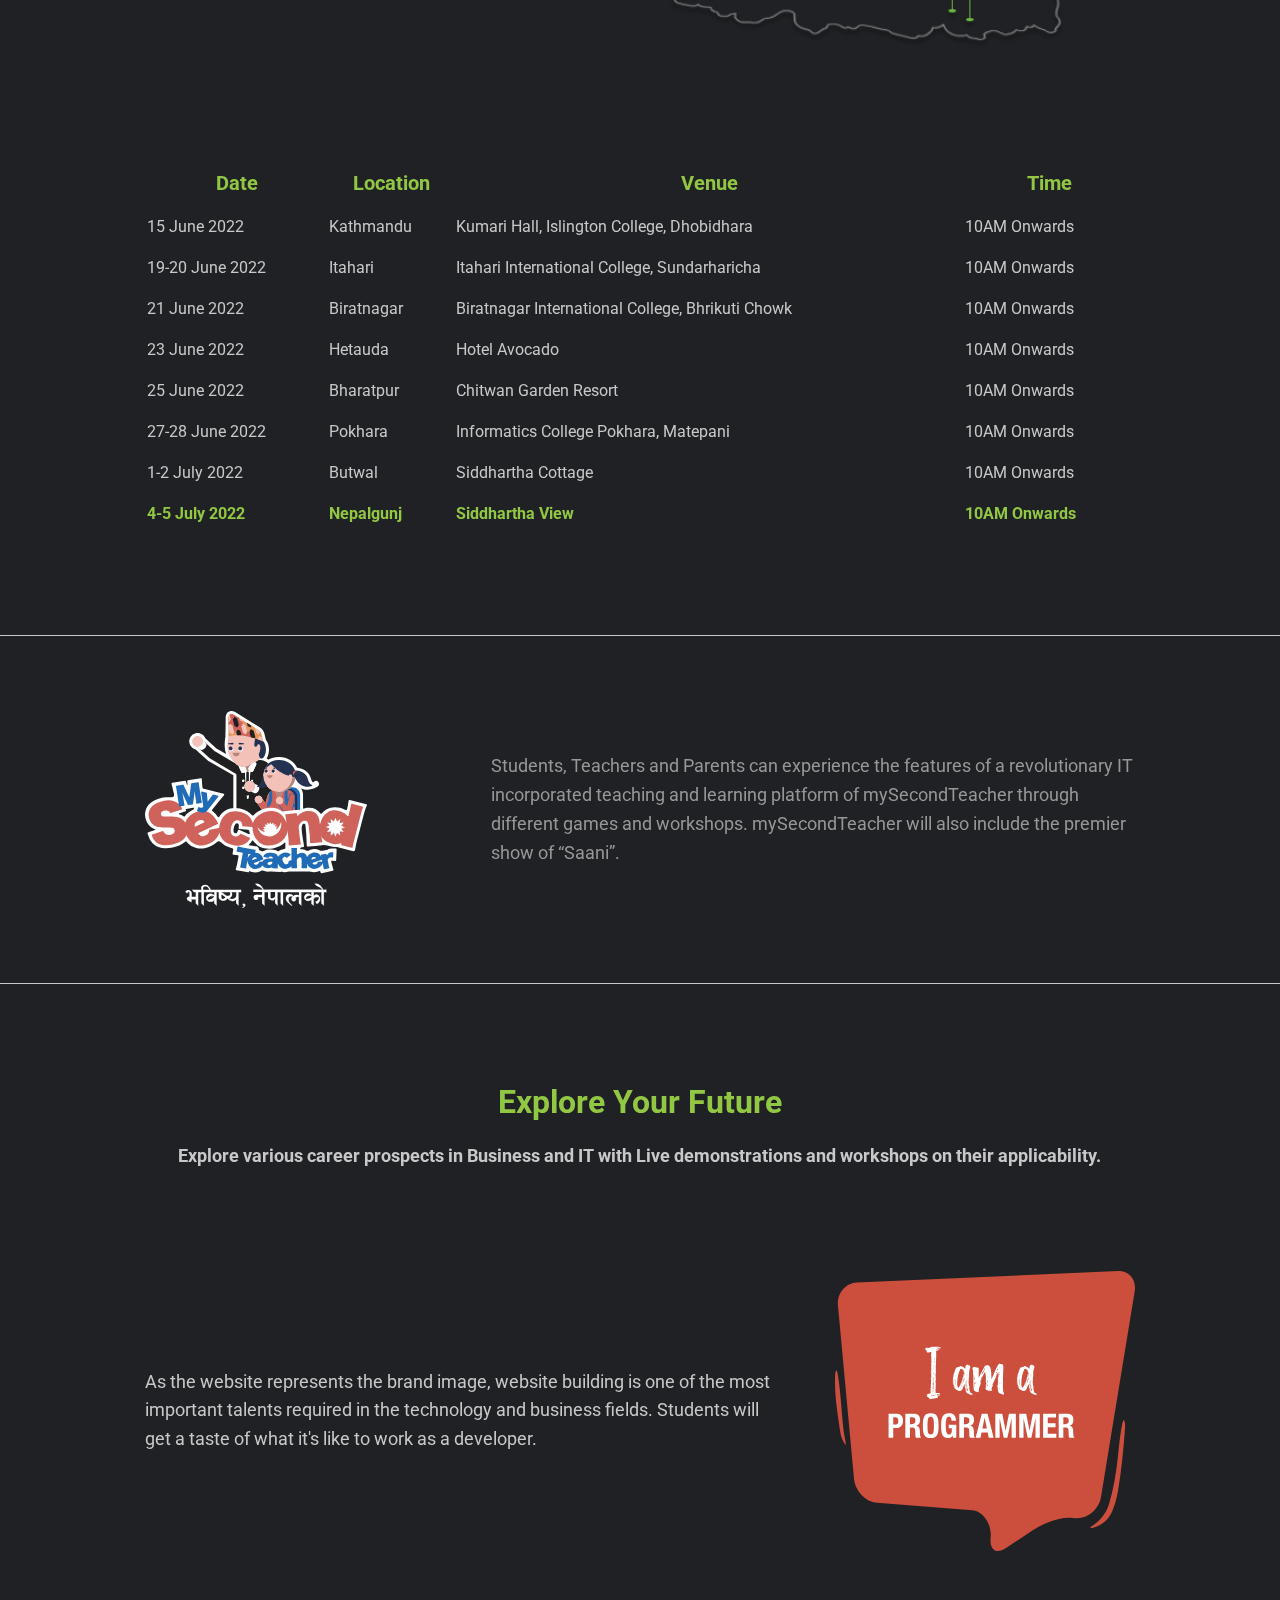
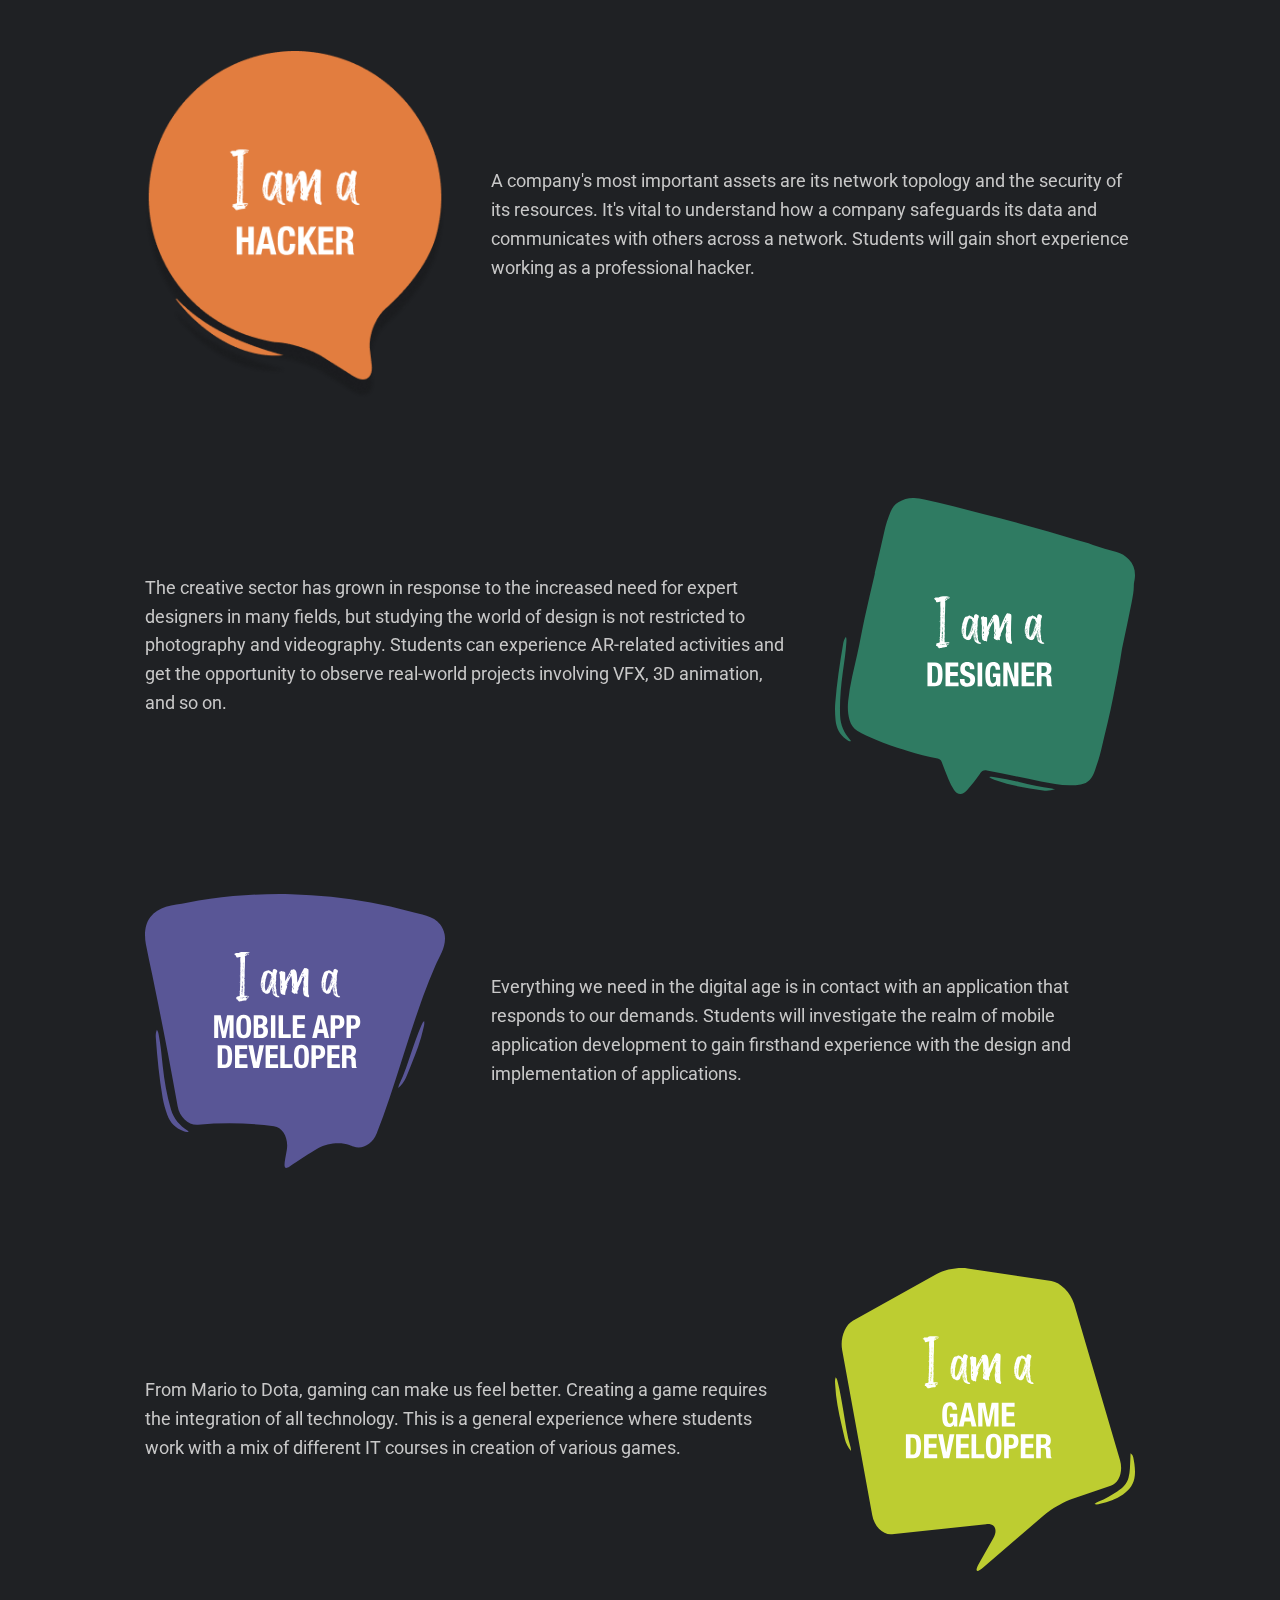
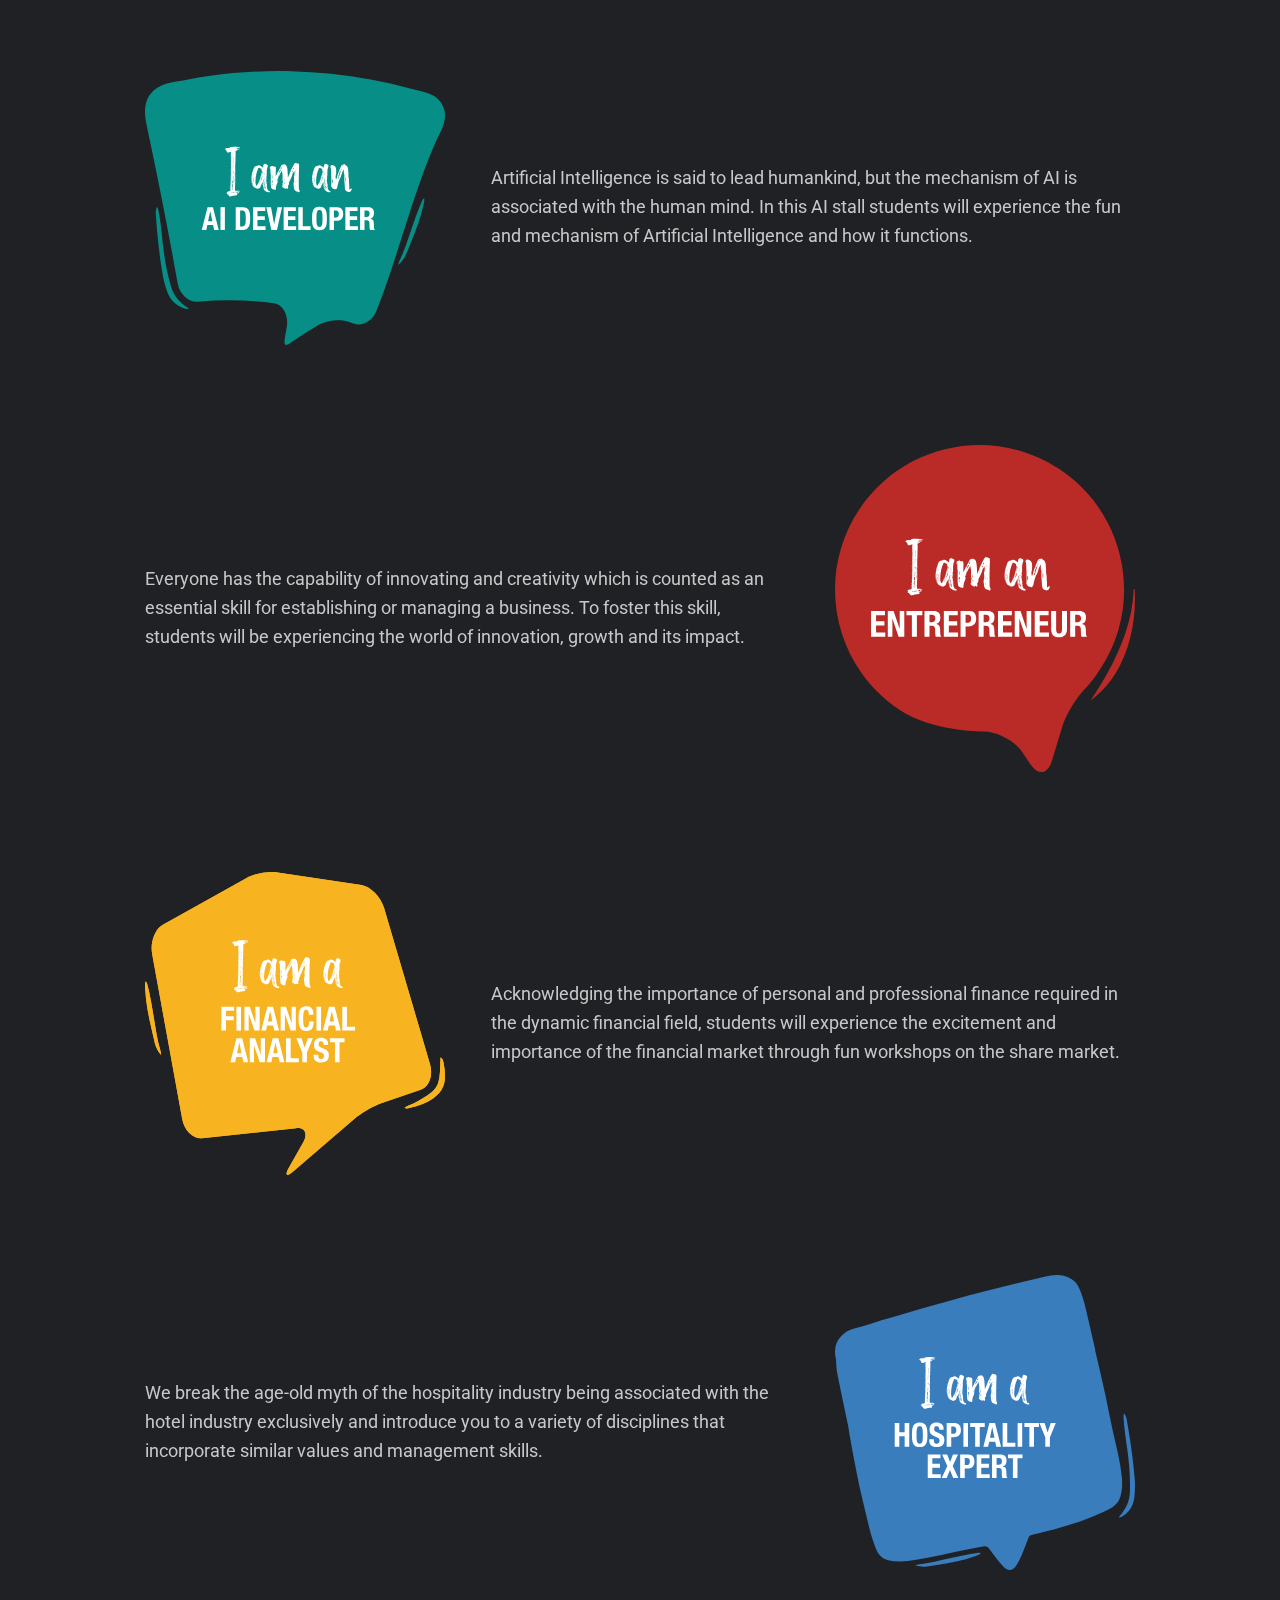
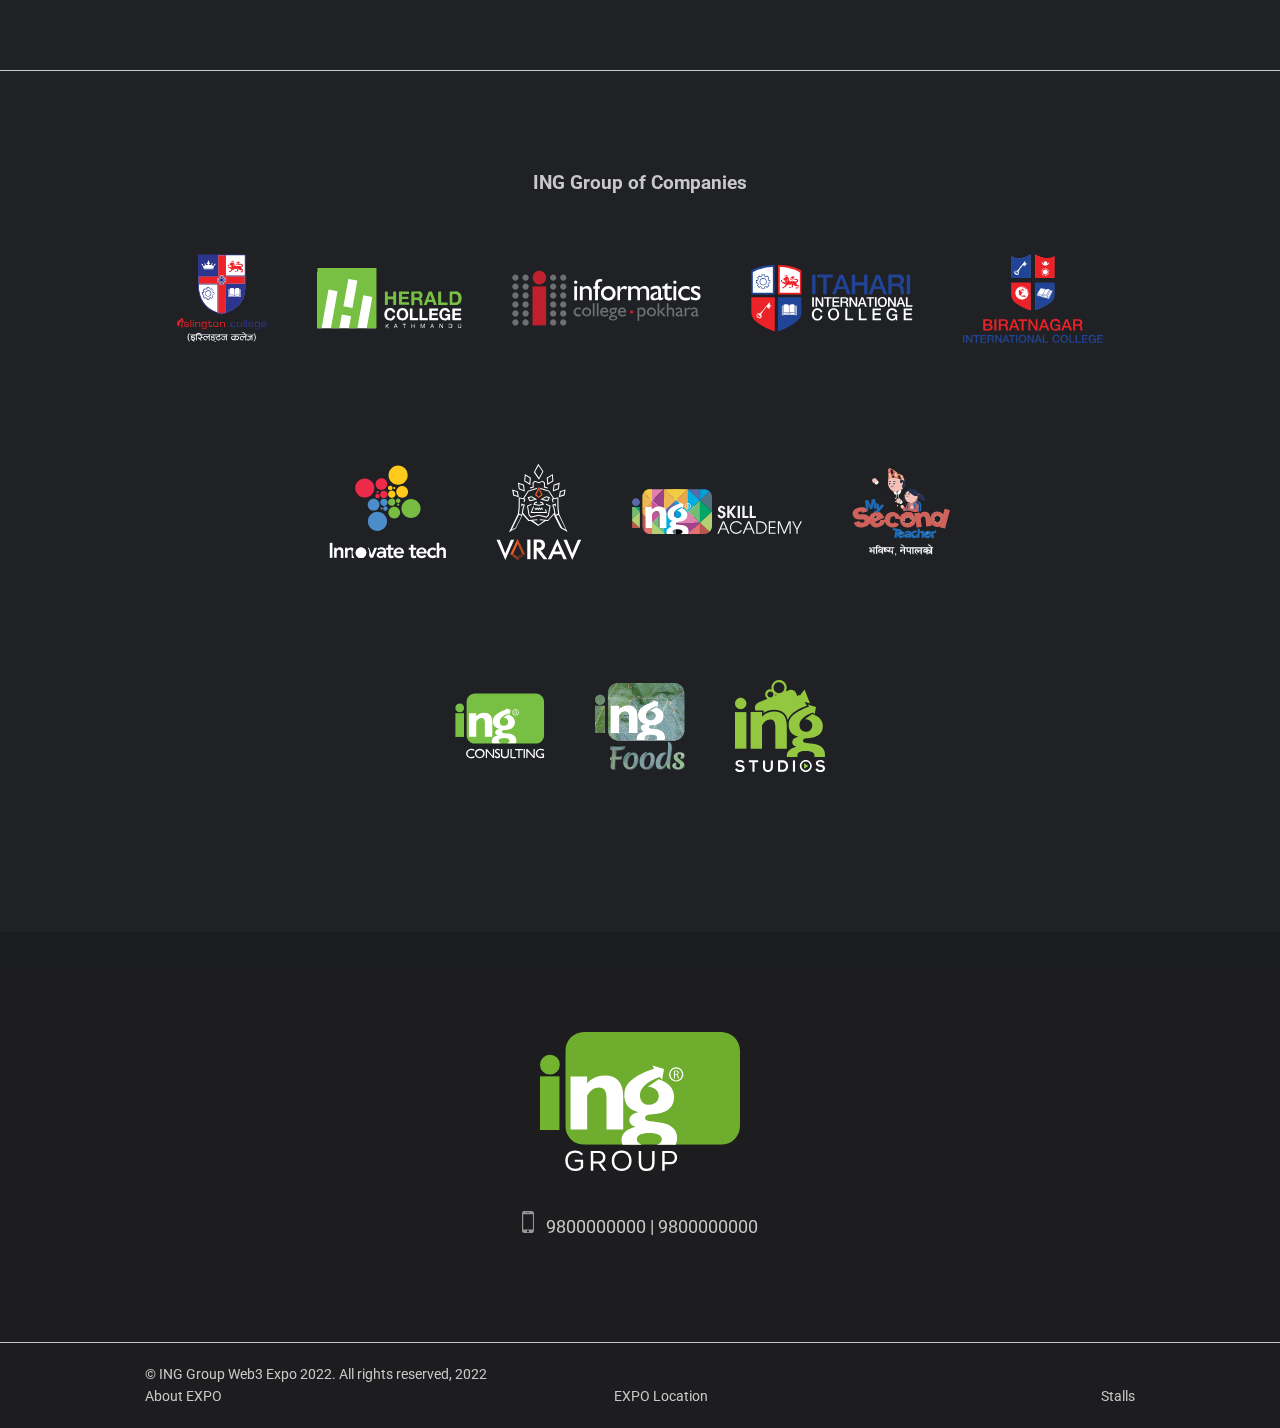
==== commit bfb52c90: "." ====
--- a/index.html
+++ b/index.html
@@ -31,9 +31,9 @@
                 <div class="inner__container">
                     <div class="menu">
                         <ul>
-                            <li><a href="expo2022_inggroup_com_default.html#expo">About EXPO</a></li>
-                            <li><a href="expo2022_inggroup_com_default.html#location">EXPO Location</a></li>
-                            <li><a href="expo2022_inggroup_com_default.html#stall">Contact Us</a></li>
+                            <li><a href="index.html#expo">About EXPO</a></li>
+                            <li><a href="index.html#location">EXPO Location</a></li>
+                            <li><a href="index.html#stall">Contact Us</a></li>
                         </ul>
                     </div>
                     <!-- <button>Registration</button> -->
@@ -306,17 +306,17 @@
                         <div class="col-12 contact-container">
                             <!-- <h4>To attend the EXPO</h4> -->
                             <div class="logo">
-                                <a href="inggroup_com_default.html" target="_blank"><img src="assets/images/ing_logo.svg" alt="ING Group Logo"></a>
+                                <a href="https://bsalsoko.github.io/dai/default.html" target="_blank"><img src="assets/images/ing_logo.svg" alt="ING Group Logo"></a>
                             </div>
                             <div class="contact">
                                 <div class="number">
-                                    <img src="assets/images/mobile-icon.svg" alt="icon"> <a href="tel:+9779801022144">9801022144</a> | <a href="tel:+9779801022193">9801022193</a>
+                                    <img src="assets/images/mobile-icon.svg" alt="icon"> <a href="tel:+9779800000000">9800000000</a> | <a href="tel:+9779800000000">9800000000</a>
                                 </div>
                                 <div class="social-icon">
                                     <ul>
-                                        <li><a href="expo2022_inggroup_com_default.html#"><i class="fa-brands fa-facebook-f"></i></a></li>
-                                        <li><a href="expo2022_inggroup_com_default.html#"><i class="fa-brands fa-instagram"></i></a></li>
-                                        <li><a href="expo2022_inggroup_com_default.html#"><i class="fa-brands fa-linkedin-in"></i></a></li>
+                                        <li><a href="https://bsalsoko.github.io/dai/index.html#"><i class="fa-brands fa-facebook-f"></i></a></li>
+                                        <li><a href="https://bsalsoko.github.io/dai/index.html#"><i class="fa-brands fa-instagram"></i></a></li>
+                                        <li><a href="https://bsalsoko.github.io/dai/index.html#"><i class="fa-brands fa-linkedin-in"></i></a></li>
                                     </ul>
                                 </div>
                             </div>
@@ -343,9 +343,9 @@
                             <div class="col-12  col-lg-5">
                                 <div class="links">
                                     <ul>
-                                        <li><a href="expo2022_inggroup_com_default.html#expo">About EXPO</a> </li>
-                                        <li><a href="expo2022_inggroup_com_default.html#location">EXPO Location</a> </li>
-                                        <li><a href="expo2022_inggroup_com_default.html#stall">Stalls</a> </li>
+                                        <li><a href="https://bsalsoko.github.io/dai/index.html#expo">About EXPO</a> </li>
+                                        <li><a href="https://bsalsoko.github.io/dai/index.html#location">EXPO Location</a> </li>
+                                        <li><a href="https://bsalsoko.github.io/dai/index.html#stall">Stalls</a> </li>
                                     </ul>
                                 </div>
                             </div>
@@ -366,7 +366,7 @@
     <div class="form-overlay">
     </div>
     <div class="custom__form">
-        <form method="post" action="expo2022_inggroup_com_default.html">
+        <form method="post" action="https://bsalsoko.github.io/dai/index.html">
             <h6>Register Here</h6>
             <div class="custom__form-row">
                 <label for="">Name*</label> <span id="name-error" class="error"> </span>
@@ -399,7 +399,7 @@
     <script src="https://cdn.jsdelivr.net/npm/bootstrap@5.2.0-beta1/dist/js/bootstrap.bundle.min.js" integrity="sha384-pprn3073KE6tl6bjs2QrFaJGz5/SUsLqktiwsUTF55Jfv3qYSDhgCecCxMW52nD2" crossorigin="anonymous">
     </script>
 
-    <script src="assets/js/app.js"></script>
+    <script src="https://bsalsoko.github.io/dai/assets/js/app.js"></script>
 
 <script defer src="https://static.cloudflareinsights.com/beacon.min.js/v652eace1692a40cfa3763df669d7439c1639079717194" integrity="sha512-Gi7xpJR8tSkrpF7aordPZQlW2DLtzUlZcumS8dMQjwDHEnw9I7ZLyiOj/6tZStRBGtGgN6ceN6cMH8z7etPGlw==" data-cf-beacon='{"rayId":"72818242df246bdf","version":"2022.6.0","r":1,"token":"8847e1e9a34e4f7586c8f32bec482266","si":100}' crossorigin="anonymous"></script>
 </body>
